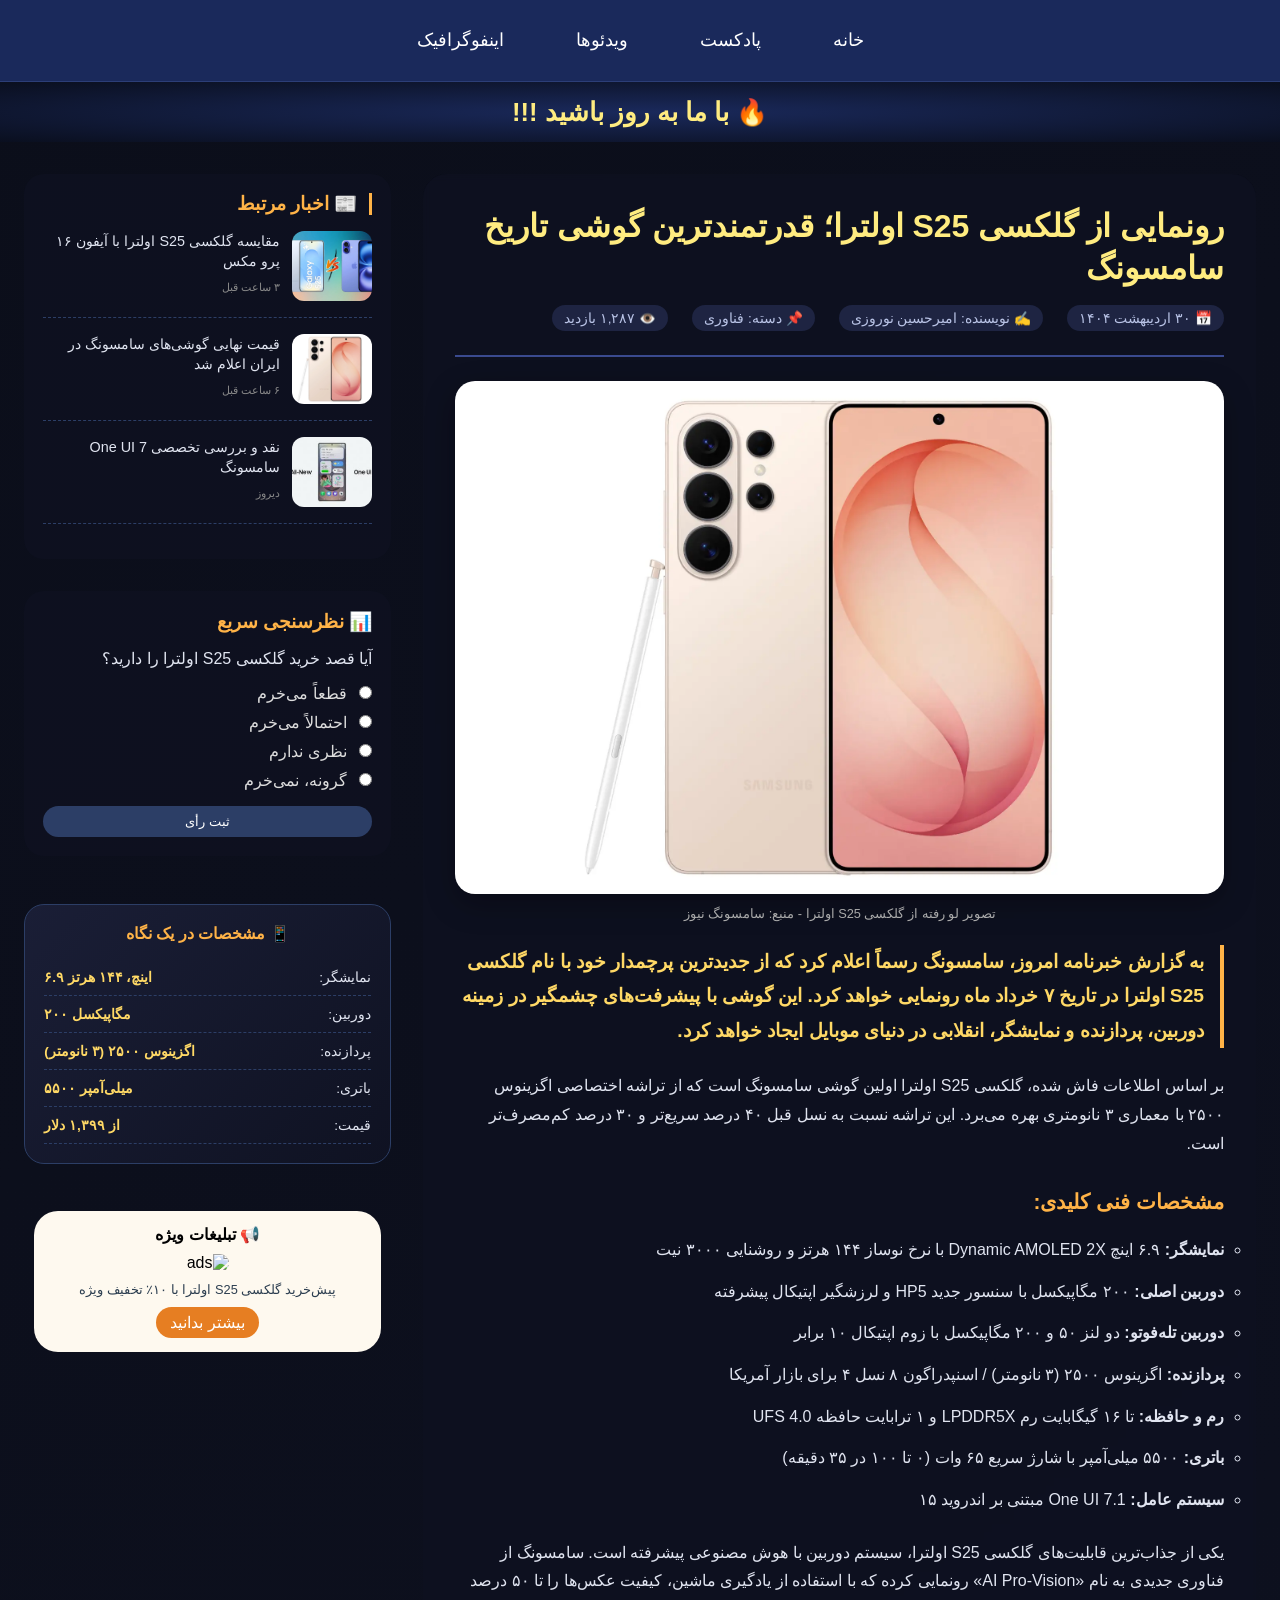
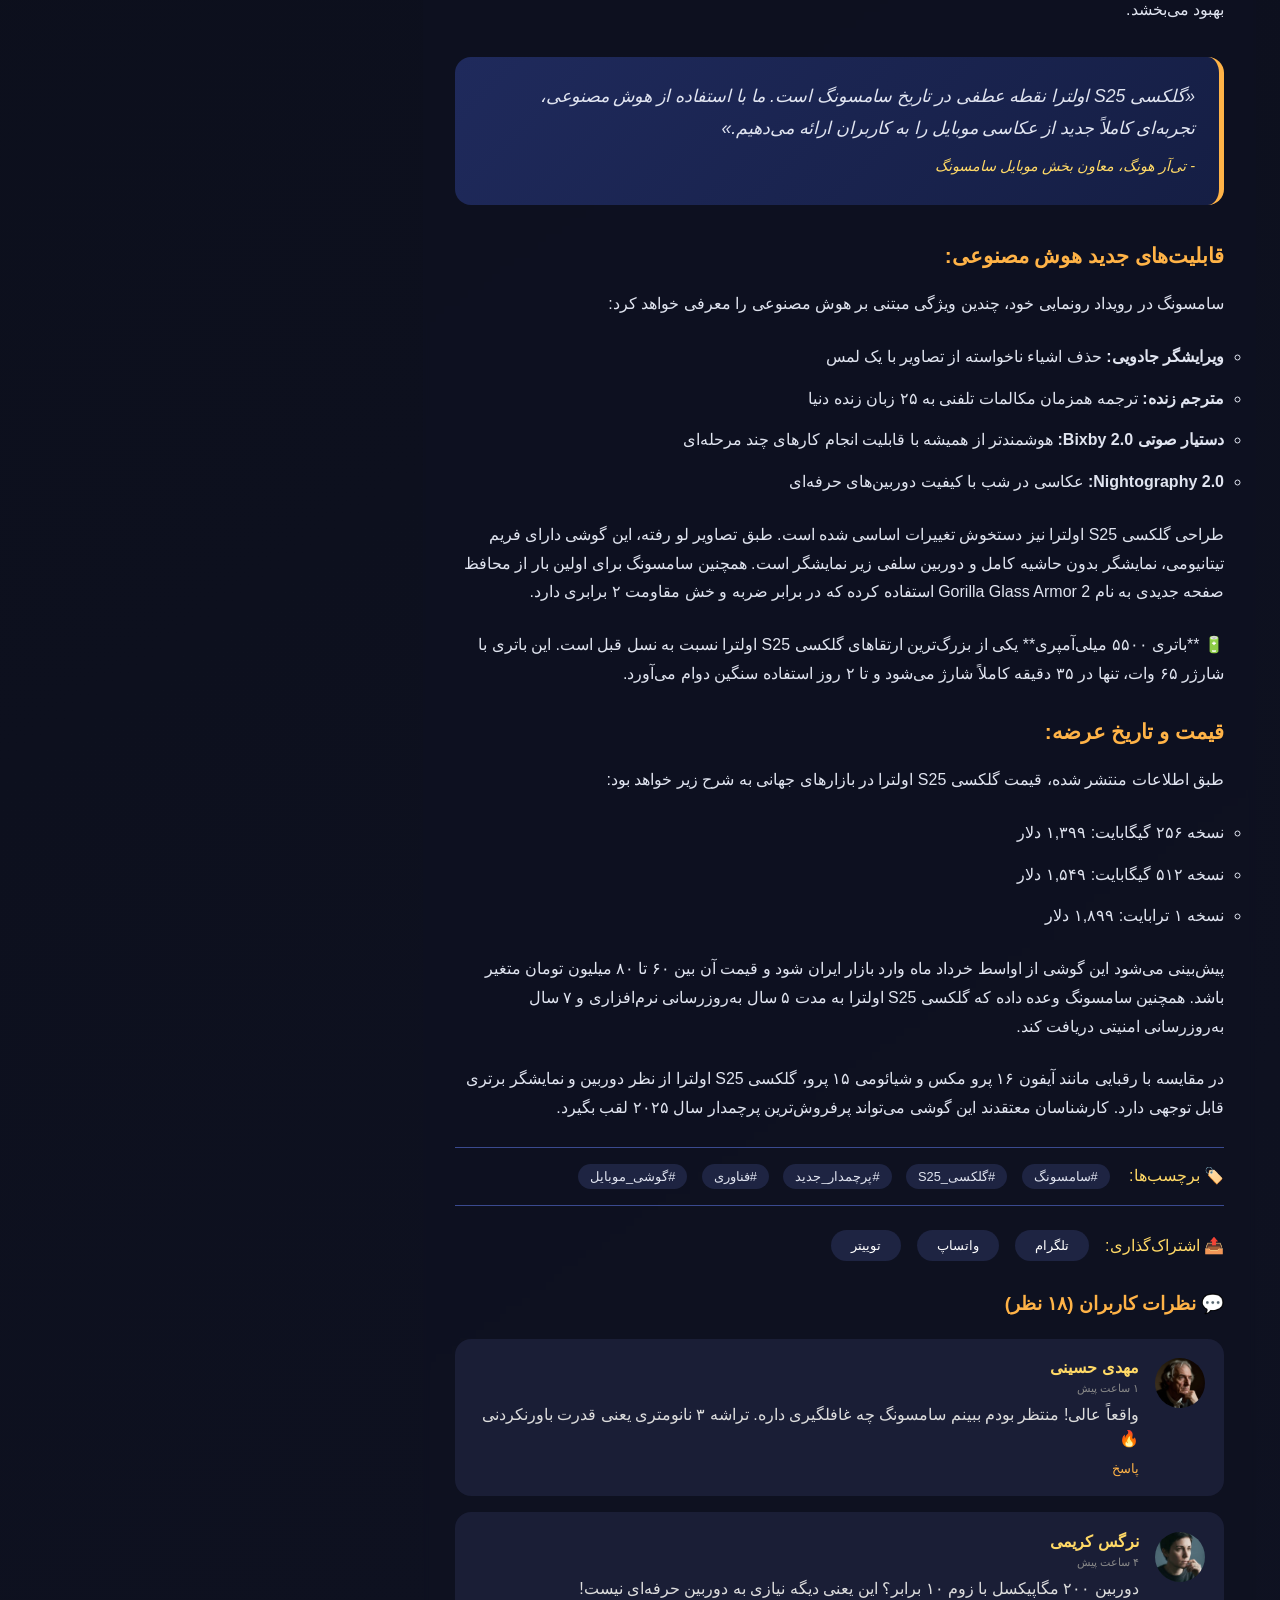
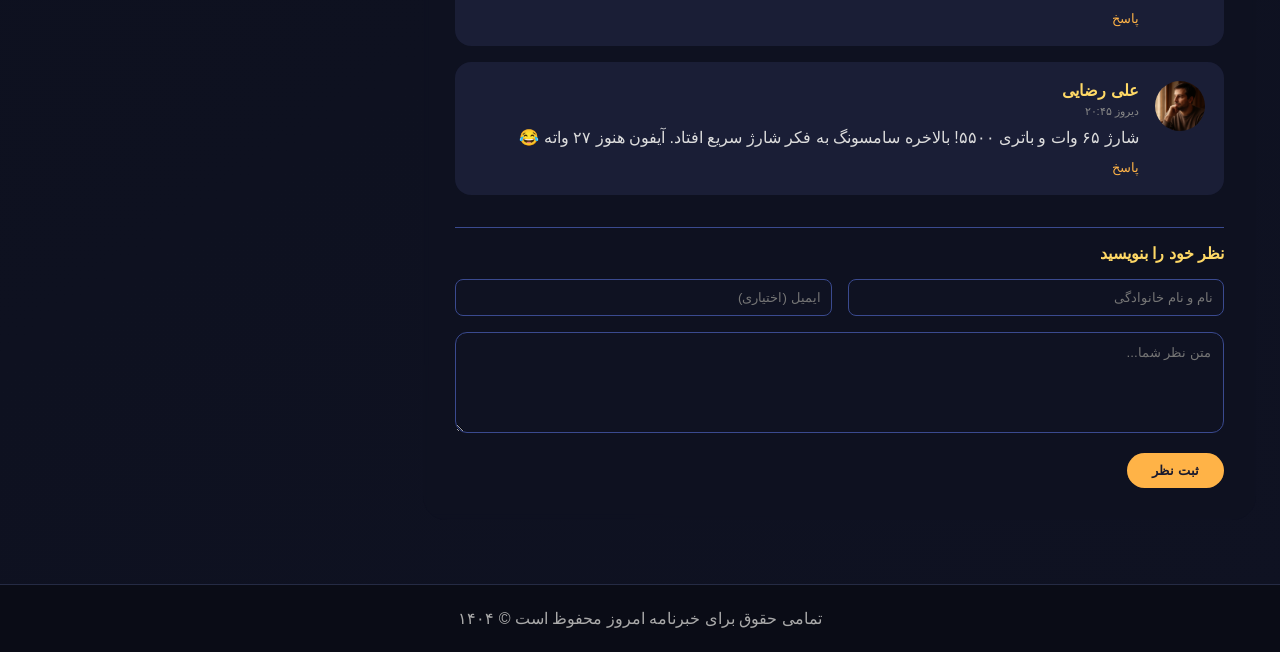
==== index2.html @ b16446d0 "Add files via upload" ====
<!DOCTYPE html>
<html lang="fa" dir="rtl">
<head>
    <meta charset="UTF-8">
    <meta name="viewport" content="width=device-width, initial-scale=1.0">
    <title>جزئیات گوشی پرچمدار جدید سامسونگ | گلکسی S25 اولترا</title>
    <link rel="stylesheet" href="index.css">
    <link rel="stylesheet" href="index2style.css">
    <script src="jquery-3.3.1.min.js"></script>
</head>
<body>
    <header>
        <nav>
            <ul>
                <button class="close">✖ بستن</button>
                <li><a href="index.html">خانه</a></li>
                <li><a href="#">پادکست</a></li>
                <li><a href="#">ویدئوها</a></li>
                <li><a href="#">اینفوگرافیک</a></li>
            </ul>
            <div class="nav-title">
                <h1>🔥 با ما به روز باشید !!!</h1>
            </div>
        </nav>
        <button class="ham">☰ منو</button>
    </header>

    <div class="news-detail-container">
        <!-- ستون اصلی خبر -->
        <div class="detail-main">
            <div class="news-header">
                <h1 class="news-title">رونمایی از گلکسی S25 اولترا؛ قدرتمندترین گوشی تاریخ سامسونگ</h1>
                <div class="news-meta">
                    <span class="news-date">📅 ۳۰ اردیبهشت ۱۴۰۴</span>
                    <span class="news-author">✍️ نویسنده: امیرحسین نوروزی</span>
                    <span class="news-category">📌 دسته: فناوری</span>
                    <span class="news-views">👁️ ۱,۲۸۷ بازدید</span>
                </div>
            </div>

            <div class="news-feature-image">
                <img src="img/price.webp">
                <p class="image-caption">تصویر لو رفته از گلکسی S25 اولترا - منبع: سامسونگ نیوز</p>
            </div>

            <div class="news-body">
                <p class="lead">به گزارش خبرنامه امروز، سامسونگ رسماً اعلام کرد که از جدیدترین پرچمدار خود با نام گلکسی S25 اولترا در تاریخ ۷ خرداد ماه رونمایی خواهد کرد. این گوشی با پیشرفت‌های چشمگیر در زمینه دوربین، پردازنده و نمایشگر، انقلابی در دنیای موبایل ایجاد خواهد کرد.</p>
                
                <p>بر اساس اطلاعات فاش شده، گلکسی S25 اولترا اولین گوشی سامسونگ است که از تراشه اختصاصی اگزینوس ۲۵۰۰ با معماری ۳ نانومتری بهره می‌برد. این تراشه نسبت به نسل قبل ۴۰ درصد سریع‌تر و ۳۰ درصد کم‌مصرف‌تر است.</p>
                
                <h3>مشخصات فنی کلیدی:</h3>
                <ul>
                    <li><strong>نمایشگر:</strong> ۶.۹ اینچ Dynamic AMOLED 2X با نرخ نوساز ۱۴۴ هرتز و روشنایی ۳۰۰۰ نیت</li>
                    <li><strong>دوربین اصلی:</strong> ۲۰۰ مگاپیکسل با سنسور جدید HP5 و لرزشگیر اپتیکال پیشرفته</li>
                    <li><strong>دوربین تله‌فوتو:</strong> دو لنز ۵۰ و ۲۰۰ مگاپیکسل با زوم اپتیکال ۱۰ برابر</li>
                    <li><strong>پردازنده:</strong> اگزینوس ۲۵۰۰ (۳ نانومتر) / اسنپدراگون ۸ نسل ۴ برای بازار آمریکا</li>
                    <li><strong>رم و حافظه:</strong> تا ۱۶ گیگابایت رم LPDDR5X و ۱ ترابایت حافظه UFS 4.0</li>
                    <li><strong>باتری:</strong> ۵۵۰۰ میلی‌آمپر با شارژ سریع ۶۵ وات (۰ تا ۱۰۰ در ۳۵ دقیقه)</li>
                    <li><strong>سیستم عامل:</strong> One UI 7.1 مبتنی بر اندروید ۱۵</li>
                </ul>
                
                <p>یکی از جذاب‌ترین قابلیت‌های گلکسی S25 اولترا، سیستم دوربین با هوش مصنوعی پیشرفته است. سامسونگ از فناوری جدیدی به نام «AI Pro-Vision» رونمایی کرده که با استفاده از یادگیری ماشین، کیفیت عکس‌ها را تا ۵۰ درصد بهبود می‌بخشد.</p>
                
                <div class="quote-box">
                    <p>«گلکسی S25 اولترا نقطه عطفی در تاریخ سامسونگ است. ما با استفاده از هوش مصنوعی، تجربه‌ای کاملاً جدید از عکاسی موبایل را به کاربران ارائه می‌دهیم.»</p>
                    <span>- تی‌آر هونگ، معاون بخش موبایل سامسونگ</span>
                </div>
                
                <h3>قابلیت‌های جدید هوش مصنوعی:</h3>
                <p>سامسونگ در رویداد رونمایی خود، چندین ویژگی مبتنی بر هوش مصنوعی را معرفی خواهد کرد:</p>
                <ul>
                    <li><strong>ویرایشگر جادویی:</strong> حذف اشیاء ناخواسته از تصاویر با یک لمس</li>
                    <li><strong>مترجم زنده:</strong> ترجمه همزمان مکالمات تلفنی به ۲۵ زبان زنده دنیا</li>
                    <li><strong>دستیار صوتی Bixby 2.0:</strong> هوشمندتر از همیشه با قابلیت انجام کارهای چند مرحله‌ای</li>
                    <li><strong>Nightography 2.0:</strong> عکاسی در شب با کیفیت دوربین‌های حرفه‌ای</li>
                </ul>
                
                <p>طراحی گلکسی S25 اولترا نیز دستخوش تغییرات اساسی شده است. طبق تصاویر لو رفته، این گوشی دارای فریم تیتانیومی، نمایشگر بدون حاشیه کامل و دوربین سلفی زیر نمایشگر است. همچنین سامسونگ برای اولین بار از محافظ صفحه جدیدی به نام Gorilla Glass Armor 2 استفاده کرده که در برابر ضربه و خش مقاومت ۲ برابری دارد.</p>
                
                <div class="highlight-box">
                    <p>🔋 **باتری ۵۵۰۰ میلی‌آمپری** یکی از بزرگ‌ترین ارتقاهای گلکسی S25 اولترا نسبت به نسل قبل است. این باتری با شارژر ۶۵ وات، تنها در ۳۵ دقیقه کاملاً شارژ می‌شود و تا ۲ روز استفاده سنگین دوام می‌آورد.</p>
                </div>
                
                <h3>قیمت و تاریخ عرضه:</h3>
                <p>طبق اطلاعات منتشر شده، قیمت گلکسی S25 اولترا در بازارهای جهانی به شرح زیر خواهد بود:</p>
                <ul>
                    <li>نسخه ۲۵۶ گیگابایت: ۱,۳۹۹ دلار</li>
                    <li>نسخه ۵۱۲ گیگابایت: ۱,۵۴۹ دلار</li>
                    <li>نسخه ۱ ترابایت: ۱,۸۹۹ دلار</li>
                </ul>
                <p>پیش‌بینی می‌شود این گوشی از اواسط خرداد ماه وارد بازار ایران شود و قیمت آن بین ۶۰ تا ۸۰ میلیون تومان متغیر باشد. همچنین سامسونگ وعده داده که گلکسی S25 اولترا به مدت ۵ سال به‌روزرسانی نرم‌افزاری و ۷ سال به‌روزرسانی امنیتی دریافت کند.</p>
                
                <p>در مقایسه با رقبایی مانند آیفون ۱۶ پرو مکس و شیائومی ۱۵ پرو، گلکسی S25 اولترا از نظر دوربین و نمایشگر برتری قابل توجهی دارد. کارشناسان معتقدند این گوشی می‌تواند پرفروش‌ترین پرچمدار سال ۲۰۲۵ لقب بگیرد.</p>
            </div>

            <!-- برچسب‌ها -->
            <div class="news-tags">
                <span>🏷️ برچسب‌ها:</span>
                <a href="#">#سامسونگ</a>
                <a href="#">#گلکسی_S25</a>
                <a href="#">#پرچمدار_جدید</a>
                <a href="#">#فناوری</a>
                <a href="#">#گوشی_موبایل</a>
            </div>

            <!-- دکمه‌های اشتراک‌گذاری -->
            <div class="share-buttons">
                <span>📤 اشتراک‌گذاری:</span>
                <button class="share-telegram">تلگرام</button>
                <button class="share-whatsapp">واتساپ</button>
                <button class="share-twitter">توییتر</button>
            </div>

            <!-- بخش نظرات -->
            <div class="comments-section">
                <h3>💬 نظرات کاربران (۱۸ نظر)</h3>
                
                <div class="comment-list">
                    <div class="comment-item">
                        <img src="img/person1.webp" alt="کاربر" class="comment-avatar">
                        <div class="comment-content">
                            <div class="comment-author">مهدی حسینی</div>
                            <div class="comment-date">۱ ساعت پیش</div>
                            <div class="comment-text">واقعاً عالی! منتظر بودم ببینم سامسونگ چه غافلگیری داره. تراشه ۳ نانومتری یعنی قدرت باورنکردنی 🔥</div>
                            <button class="reply-btn">پاسخ</button>
                        </div>
                    </div>
                    
                    <div class="comment-item">
                        <img src="img/person2.jpg" alt="کاربر" class="comment-avatar">
                        <div class="comment-content">
                            <div class="comment-author">نرگس کریمی</div>
                            <div class="comment-date">۴ ساعت پیش</div>
                            <div class="comment-text">دوربین ۲۰۰ مگاپیکسل با زوم ۱۰ برابر؟ این یعنی دیگه نیازی به دوربین حرفه‌ای نیست!</div>
                            <button class="reply-btn">پاسخ</button>
                        </div>
                    </div>
                    
                    <div class="comment-item">
                        <img src="img/person3.png" alt="کاربر" class="comment-avatar">
                        <div class="comment-content">
                            <div class="comment-author">علی رضایی</div>
                            <div class="comment-date">دیروز ۲۰:۴۵</div>
                            <div class="comment-text">شارژ ۶۵ وات و باتری ۵۵۰۰! بالاخره سامسونگ به فکر شارژ سریع افتاد. آیفون هنوز ۲۷ واته 😂</div>
                            <button class="reply-btn">پاسخ</button>
                        </div>
                    </div>
                </div>

                <!-- فرم ثبت نظر -->
                <div class="comment-form">
                    <h4>نظر خود را بنویسید</h4>
                    <form id="commentForm">
                        <div class="form-row">
                            <input type="text" placeholder="نام و نام خانوادگی" required>
                            <input type="email" placeholder="ایمیل (اختیاری)">
                        </div>
                        <textarea rows="5" placeholder="متن نظر شما..." required></textarea>
                        <button type="submit" class="submit-comment">ثبت نظر</button>
                    </form>
                </div>
            </div>
        </div>

        <!-- سایدبار راست -->
        <div class="detail-sidebar">
            <!-- اخبار مرتبط -->
            <div class="related-news">
                <h3>📰 اخبار مرتبط</h3>
                <div class="related-item">
                    <img src="img/s25.webp" alt="خبر مرتبط">
                    <div class="related-info">
                        <a href="#">مقایسه گلکسی S25 اولترا با آیفون ۱۶ پرو مکس</a>
                        <span>۳ ساعت قبل</span>
                    </div>
                </div>
                <div class="related-item">
                    <img src="img/price.webp" alt="خبر مرتبط">
                    <div class="related-info">
                        <a href="#">قیمت نهایی گوشی‌های سامسونگ در ایران اعلام شد</a>
                        <span>۶ ساعت قبل</span>
                    </div>
                </div>
                <div class="related-item">
                    <img src="img/one ui.jpg" alt="خبر مرتبط">
                    <div class="related-info">
                        <a href="#">نقد و بررسی تخصصی One UI 7 سامسونگ</a>
                        <span>دیروز</span>
                    </div>
                </div>
            </div>

            <!-- نظرسنجی -->
            <div class="poll-box">
                <h3>📊 نظرسنجی سریع</h3>
                <p>آیا قصد خرید گلکسی S25 اولترا را دارید؟</p>
                <div class="poll-options">
                    <label><input type="radio" name="poll"> قطعاً می‌خرم</label>
                    <label><input type="radio" name="poll"> احتمالاً می‌خرم</label>
                    <label><input type="radio" name="poll"> نظری ندارم</label>
                    <label><input type="radio" name="poll"> گرونه، نمی‌خرم</label>
                </div>
                <button class="vote-btn">ثبت رأی</button>
            </div>

            <!-- مشخصات گوشی در یک نگاه -->
            <div class="specs-box">
                <h3>📱 مشخصات در یک نگاه</h3>
                <div class="spec-item">
                    <span class="spec-name">نمایشگر:</span>
                    <span class="spec-value">۶.۹ اینچ، ۱۴۴ هرتز</span>
                </div>
                <div class="spec-item">
                    <span class="spec-name">دوربین:</span>
                    <span class="spec-value">۲۰۰ مگاپیکسل</span>
                </div>
                <div class="spec-item">
                    <span class="spec-name">پردازنده:</span>
                    <span class="spec-value">اگزینوس ۲۵۰۰ (۳ نانومتر)</span>
                </div>
                <div class="spec-item">
                    <span class="spec-name">باتری:</span>
                    <span class="spec-value">۵۵۰۰ میلی‌آمپر</span>
                </div>
                <div class="spec-item">
                    <span class="spec-name">قیمت:</span>
                    <span class="spec-value">از ۱,۳۹۹ دلار</span>
                </div>
            </div>

            <!-- تبلیغات -->
            <div class="ads">
                <div class="ad-container">
                    <h4>📢 تبلیغات ویژه</h4>
                    <img src="https://picsum.photos/id/20/300/180" alt="ads">
                    <p class="ad-text">پیش‌خرید گلکسی S25 اولترا با ۱۰٪ تخفیف ویژه</p>
                    <a href="#" class="ad-link">بیشتر بدانید</a>
                </div>
            </div>
        </div>
    </div>

    <footer>
        <span>تمامی حقوق برای خبرنامه امروز محفوظ است © ۱۴۰۴</span>
    </footer>

    <script src="index.js"></script>
    <script>
        // فرم ثبت نظر
        $('#commentForm').on('submit', function(e) {
            e.preventDefault();
            let name = $(this).find('input[placeholder="نام و نام خانوادگی"]').val();
            let comment = $(this).find('textarea').val();
            if(name && comment) {
                alert('نظر شما با موفقیت ثبت شد ✅');
                $(this)[0].reset();
            } else {
                alert('لطفاً نام و متن نظر را وارد کنید');
            }
        });
        
        // نظرسنجی
        $('.vote-btn').click(function() {
            let selected = $('input[name="poll"]:checked');
            if(selected.length > 0) {
                alert('رأی شما با موفقیت ثبت شد 📊');
            } else {
                alert('لطفاً یک گزینه را انتخاب کنید');
            }
        });
    </script>
</body>
</html>
---- index.css ----
* {
    margin: 0;
    padding: 0;
    box-sizing: border-box;
}

body {
    background: linear-gradient(145deg, #0b0e1a 0%, #0f1222 100%);
    scroll-behavior: smooth;
    font-family:sans-serif;
}

@font-face {
    font-family: 'IRANround';
    src: url(font/IRAN\ Rounded.ttf);
}

/* هدر و نویگیشن */
header {
    position: sticky;
    top: 0;
    z-index: 1000;
    background-color: #0f1222;
}

nav ul {
    display: flex;
    flex-direction: row;
    gap: 40px;
    justify-content: center;
    padding: 30px;
    font-size: 1.1rem;
    align-items: center;
    border-bottom: 1px solid #2c3e77;
    background-color: #1A295B;
    list-style: none;
}

nav li a {
    text-decoration: none;
    color: white;
    transition: 0.2s ease;
    padding: 8px 16px;
    border-radius: 30px;
}

nav li a:hover {
    background-color: white;
    color: black;
}

.nav-title {
    background: radial-gradient(#1A295B, #0a0f1f);
    text-align: center;
    padding: 15px;
}

.nav-title h1 {
    color: #ffec80;
    font-size: 1.6rem;
    background: none;
    display: inline-block;
}

.ham {
    display: none;
    padding: 10px 18px;
    border-radius: 40px;
    font-size: 1.1rem;
    background-color: #1A295B;
    color: white;
    border: none;
    cursor: pointer;
    margin: 12px 15px;
}

.close {
    display: none;
    padding: 10px 18px;
    border-radius: 40px;
    font-size: 1.1rem;
    background-color: #dc3545;
    color: white;
    border: none;
    cursor: pointer;
}

/* بخش سه ستونی */
section {
    display: flex;
    flex-direction: row;
    justify-content: space-between;
    padding: 1.5rem 1rem;
    gap: 1.5rem;
}

/* راست */
.right {
    width: 22%;
    background: rgba(15, 18, 34, 0.7);
    border-left: 1px solid #2c3e50;
    border-radius: 20px;
    padding: 0.8rem 0;
}

.right li {
    list-style: none;
    text-align: center;
    margin: 0.6rem 0;
}

.right li a {
    text-decoration: none;
    color: #ddd;
    display: block;
    padding: 8px;
    border-radius: 40px;
}

.right li a:hover {
    background: #ffffff20;
    color: #ffd966;
}

/* مرکز */
.center {
    width: 54%;
    background: #0e1120cc;
    border-radius: 24px;
    backdrop-filter: blur(3px);
}

/* چپ */
.left {
    width: 22%;
    background: rgba(15, 18, 34, 0.7);
    border-radius: 20px;
    padding: 0.5rem 0;
}

/* تیترها */
.titr {
    text-align: center;
    margin: 1rem 0 0.5rem;
}

.titr h1 {
    background: linear-gradient(135deg, #3a4a8f, #1f2a5c);
    padding: 8px 18px;
    border-radius: 40px;
    font-size: 1.2rem;
    display: inline-block;
    color: white;
}

/* اخبار */
.news, .shorts {
    padding: 0.8rem 1.2rem;
}

.news li, .shorts li {
    list-style: none;
    margin: 12px 0;
}

.news li a, .shorts li a {
    color: #eef2ff;
    text-decoration: none;
    display: block;
}

.news li a::before {
    content: "•";
    color: #f9c74f;
    font-size: 1.3rem;
    margin-left: 10px;
}

.shorts li a::before {
    content: "▪";
    color: #f9844a;
    margin-left: 8px;
}

.news li a:hover, .shorts li a:hover {
    color: #ffbc6e;
    padding-right: 5px;
}

hr {
    border: 0;
    border-top: 1px dashed #3e4a6b;
    margin: 6px 0;
}

/* ==================== */
/* اسلایدر ویدئویی - اصلاح شده برای کار با دکمه‌ها */
/* ==================== */
.video-slider {
    overflow-x: auto;
    overflow-y: hidden;
    white-space: nowrap;
    scroll-behavior: smooth;
    padding: 15px 10px;
    margin: 10px 0;
    direction: ltr;
    cursor: grab;
    scrollbar-width: thin;
}

.video-slider::-webkit-scrollbar {
    height: 6px;
}

.video-slider::-webkit-scrollbar-track {
    background: #1e2442;
    border-radius: 10px;
}

.video-slider::-webkit-scrollbar-thumb {
    background: #ffb347;
    border-radius: 10px;
}

.videos {
    display: inline-flex;
    gap: 20px;
    direction: rtl;
}

.video-item {
    display: inline-block;
    width: 220px;
    text-align: center;
    background: #1e2442;
    border-radius: 16px;
    padding: 12px 8px;
    transition: 0.2s;
    white-space: normal;
}

.video-item img {
    width: 100%;
    height: 130px;
    object-fit: cover;
    border-radius: 12px;
}

.video-item a {
    color: #ffd966;
    text-decoration: none;
    font-size: 0.85rem;
    display: block;
    margin-top: 8px;
}

.video-item:hover {
    transform: scale(1.02);
    background: #2a3155;
}

.video-slider-btn {
    display: flex;
    gap: 12px;
    justify-content: center;
    margin: 10px 0;
}

.prev, .next {
    background: #2c3e66;
    border: none;
    padding: 8px 20px;
    font-size: 1rem;
    border-radius: 40px;
    color: white;
    cursor: pointer;
    transition: 0.2s;
}

.prev:hover, .next:hover {
    background: #e67e22;
    transform: scale(1.05);
}

/* یادداشت‌ها */
.main {
    display: flex;
    justify-content: center;
    margin: 12px 0;
}

.container {
    background: #1f253f;
    width: 90%;
    display: flex;
    align-items: center;
    border-radius: 20px;
    padding: 8px;
    gap: 12px;
}

.container img {
    width: 60px;
    height: 60px;
    border-radius: 50%;
    object-fit: cover;
    border: 2px solid #ffb347;
}

.container-text a {
    color: #f0f0f0;
    text-decoration: none;
    font-weight: bold;
}

.container-text p {
    color: #b9c3e6;
    font-size: 0.75rem;
}

/* هات نیوز */
.hot-news {
    background: #282f55;
    border-radius: 28px;
    margin: 20px 12px;
    padding: 8px 0;
}

.hot-news a {
    display: block;
    color: #ffecb3;
    text-decoration: none;
    padding: 12px 20px;
    border-bottom: 1px solid #3d4680;
}

.hot-news h2{
    color: #f9c74f;
}

/* تبلیغات */
.ads {
    margin: 15px 10px;
    display: flex;
    flex-direction: column;
    gap: 24px;
}

.ad-container {
    background: #fef9ef;
    border-radius: 24px;
    padding: 14px;
    text-align: center;
}

.ad-container img {
    width: 100%;
    max-height: 140px;
    object-fit: cover;
    border-radius: 16px;
}

.ad-text {
    font-size: 0.8rem;
    color: #2c3e50;
    margin: 10px 0;
}

.ad-link {
    background: #e67e22;
    color: white;
    padding: 6px 14px;
    border-radius: 40px;
    text-decoration: none;
    display: inline-block;
}

.ad-container h4{
margin-bottom: 10px;
}



/* فوتر */
footer {
    background: #0a0c16;
    text-align: center;
    padding: 1.5rem;
    color: #aaa;
    border-top: 1px solid #252b44;
    margin-top: 2rem;
}



/* ریسپانسیو */
@media (max-width: 880px) {
    section {
        flex-direction: column;
        align-items: center;
    }
    .right, .center, .left {
        width: 98%;
        margin-bottom: 20px;
    }

    nav ul {
        display: none;
        flex-direction: column;
        position: absolute;
        top: 80px;
        right: 0;
        width: 260px;
        background: #10162e6e;
        backdrop-filter: blur(10px);
        border-radius: 20px;
        padding: 20px;
        z-index: 1200;
        gap: 1rem;
    }
    nav ul li{
        margin-bottom: 20px;
        margin-top: 20px;
    }
    .ham {
        display: inline-block;
    }
    .close {
        display: block;
        width: fit-content;
    }
    .video-item {
        width: 180px;
    }
}
---- index2style.css ----
/* صفحه جزئیات خبر */
.news-detail-container {
    display: flex;
    flex-direction: row;
    justify-content: space-between;
    padding: 2rem 1.5rem;
    gap: 2rem;
    max-width: 1400px;
    margin: 0 auto;
}

/* ستون اصلی */
.detail-main {
    width: 68%;
    background: rgba(15, 18, 34, 0.7);
    border-radius: 24px;
    padding: 2rem;
    backdrop-filter: blur(3px);
}

/* سایدبار */
.detail-sidebar {
    width: 30%;
    display: flex;
    flex-direction: column;
    gap: 2rem;
}

/* هدر خبر */
.news-header {
    border-bottom: 2px solid #3a4a8f;
    padding-bottom: 1.5rem;
    margin-bottom: 1.5rem;
}

.news-title {
    font-size: 2rem;
    color: #ffec80;
    margin-bottom: 1rem;
    line-height: 1.3;
}

.news-meta {
    display: flex;
    gap: 1.5rem;
    flex-wrap: wrap;
    color: #b9c3e6;
    font-size: 0.85rem;
}

.news-meta span {
    background: #1e2442;
    padding: 5px 12px;
    border-radius: 20px;
}

/* تصویر اصلی */
.news-feature-image {
    margin: 1.5rem 0;
}

.news-feature-image img {
    width: 100%;
    border-radius: 20px;
    box-shadow: 0 10px 30px rgba(0,0,0,0.3);
}

.image-caption {
    font-size: 0.8rem;
    color: #aaa;
    text-align: center;
    margin-top: 8px;
}

/* متن خبر */
.news-body {
    line-height: 1.8;
    color: #e0e4f0;
}

.lead {
    font-size: 1.2rem;
    font-weight: bold;
    color: #ffd966;
    border-right: 4px solid #ffb347;
    padding-right: 1rem;
    margin-bottom: 1.5rem;
}

.news-body p {
    margin-bottom: 1.5rem;
}

.news-body h3 {
    color: #ffb347;
    margin: 1.5rem 0 1rem 0;
    font-size: 1.3rem;
}

.news-body ul {
    margin: 1rem 0 1.5rem 2rem;
    list-style-type: circle;
}

.news-body li {
    margin-bottom: 0.8rem;
}

/* جعبه نقل قول */
.quote-box {
    background: linear-gradient(135deg, #1f2a5c, #151e44);
    border-right: 5px solid #ffb347;
    padding: 1.5rem;
    border-radius: 16px;
    margin: 2rem 0;
    font-style: italic;
}

.quote-box p {
    margin-bottom: 0.5rem;
    font-size: 1.1rem;
}

.quote-box span {
    color: #ffd966;
    font-size: 0.9rem;
}

/* برچسب‌ها */
.news-tags {
    padding: 1rem 0;
    border-top: 1px solid #3a4a8f;
    border-bottom: 1px solid #3a4a8f;
    margin: 1.5rem 0;
}

.news-tags span {
    color: #ffd966;
    margin-left: 10px;
}

.news-tags a {
    display: inline-block;
    background: #1e2442;
    color: #e0e4f0;
    text-decoration: none;
    padding: 5px 12px;
    border-radius: 20px;
    font-size: 0.8rem;
    margin: 0 5px;
    transition: 0.2s;
}

.news-tags a:hover {
    background: #ffb347;
    color: #1a1a2e;
}

/* دکمه‌های اشتراک‌گذاری */
.share-buttons {
    display: flex;
    gap: 1rem;
    align-items: center;
    margin: 1.5rem 0;
}

.share-buttons span {
    color: #ffd966;
}

.share-buttons button {
    background: #1e2442;
    border: none;
    padding: 8px 20px;
    border-radius: 30px;
    color: white;
    cursor: pointer;
    transition: 0.2s;
}

.share-telegram:hover { background: #0088cc; }
.share-whatsapp:hover { background: #25D366; }
.share-twitter:hover { background: #1DA1F2; }

/* بخش نظرات */
.comments-section {
    margin-top: 2rem;
}

.comments-section h3 {
    color: #ffb347;
    margin-bottom: 1.5rem;
}

.comment-item {
    display: flex;
    gap: 1rem;
    padding: 1.2rem;
    background: #1a1e36;
    border-radius: 16px;
    margin-bottom: 1rem;
}

.comment-avatar {
    width: 50px;
    height: 50px;
    border-radius: 50%;
    object-fit: cover;
}

.comment-content {
    flex: 1;
}

.comment-author {
    font-weight: bold;
    color: #ffd966;
    margin-bottom: 5px;
}

.comment-date {
    font-size: 0.7rem;
    color: #888;
    margin-bottom: 8px;
}

.comment-text {
    color: #ddd;
    line-height: 1.5;
    margin-bottom: 8px;
}

.reply-btn {
    background: none;
    border: none;
    color: #ffb347;
    cursor: pointer;
    font-size: 0.8rem;
    padding: 0;
}

/* فرم نظر */
.comment-form {
    margin-top: 2rem;
    padding-top: 1rem;
    border-top: 1px solid #3a4a8f;
}

.comment-form h4 {
    color: #ffd966;
    margin-bottom: 1rem;
}

.form-row {
    display: flex;
    gap: 1rem;
    margin-bottom: 1rem;
}

.form-row input {
    flex: 1;
    padding: 10px;
    border-radius: 8px;
    border: 1px solid #3a4a8f;
    background: #0f1222;
    color: white;
}

.comment-form textarea {
    width: 100%;
    padding: 12px;
    border-radius: 12px;
    border: 1px solid #3a4a8f;
    background: #0f1222;
    color: white;
    resize: vertical;
    font-family: inherit;
}

.submit-comment {
    background: #ffb347;
    border: none;
    padding: 10px 25px;
    border-radius: 30px;
    color: #1a1a2e;
    font-weight: bold;
    cursor: pointer;
    margin-top: 1rem;
    transition: 0.2s;
}

.submit-comment:hover {
    background: #ff8c00;
    transform: scale(1.02);
}

/* اخبار مرتبط */
.related-news {
    background: rgba(15, 18, 34, 0.7);
    border-radius: 20px;
    padding: 1.2rem;
}

.related-news h3 {
    color: #ffb347;
    margin-bottom: 1rem;
    border-right: 3px solid #ffb347;
    padding-right: 12px;
}

.related-item {
    display: flex;
    gap: 12px;
    margin-bottom: 1rem;
    padding-bottom: 1rem;
    border-bottom: 1px dashed #2c3e66;
}

.related-item img {
    width: 80px;
    height: 70px;
    object-fit: cover;
    border-radius: 12px;
}

.related-info a {
    color: #e0e4f0;
    text-decoration: none;
    font-size: 0.9rem;
    line-height: 1.4;
    display: block;
    margin-bottom: 5px;
}

.related-info a:hover {
    color: #ffd966;
}

.related-info span {
    font-size: 0.7rem;
    color: #888;
}

/* نظرسنجی */
.poll-box {
    background: rgba(15, 18, 34, 0.7);
    border-radius: 20px;
    padding: 1.2rem;
}

.poll-box h3 {
    color: #ffb347;
    margin-bottom: 1rem;
}

.poll-box p {
    color: #e0e4f0;
    margin-bottom: 1rem;
}

.poll-options {
    display: flex;
    flex-direction: column;
    gap: 10px;
    margin-bottom: 1rem;
}

.poll-options label {
    color: #ddd;
    cursor: pointer;
}

.poll-options input {
    margin-left: 8px;
    cursor: pointer;
}

.vote-btn {
    background: #2c3e66;
    border: none;
    padding: 8px 20px;
    border-radius: 30px;
    color: white;
    cursor: pointer;
    width: 100%;
    transition: 0.2s;
}

.vote-btn:hover {
    background: #ffb347;
    color: #1a1a2e;
}

.specs-box {
    background: linear-gradient(135deg, #1a1e36, #0f1222);
    border-radius: 20px;
    padding: 1.2rem;
    margin-top: 1rem;
    border: 1px solid #2c3e66;
}

.specs-box h3 {
    color: #ffb347;
    margin-bottom: 1rem;
    font-size: 1rem;
    text-align: center;
}

.spec-item {
    display: flex;
    justify-content: space-between;
    padding: 10px 0;
    border-bottom: 1px dashed #2c3e66;
}

.spec-name {
    color: #e0e4f0;
    font-size: 0.85rem;
}

.spec-value {
    color: #ffd966;
    font-size: 0.85rem;
    font-weight: bold;
    direction: ltr;
}

/* ریسپانسیو */
@media (max-width: 880px) {
    .news-detail-container {
        flex-direction: column;
        padding: 1rem;
    }
    
    .detail-main, .detail-sidebar {
        width: 100%;
    }
    
    .news-title {
        font-size: 1.5rem;
    }
    
    .form-row {
        flex-direction: column;
    }
}
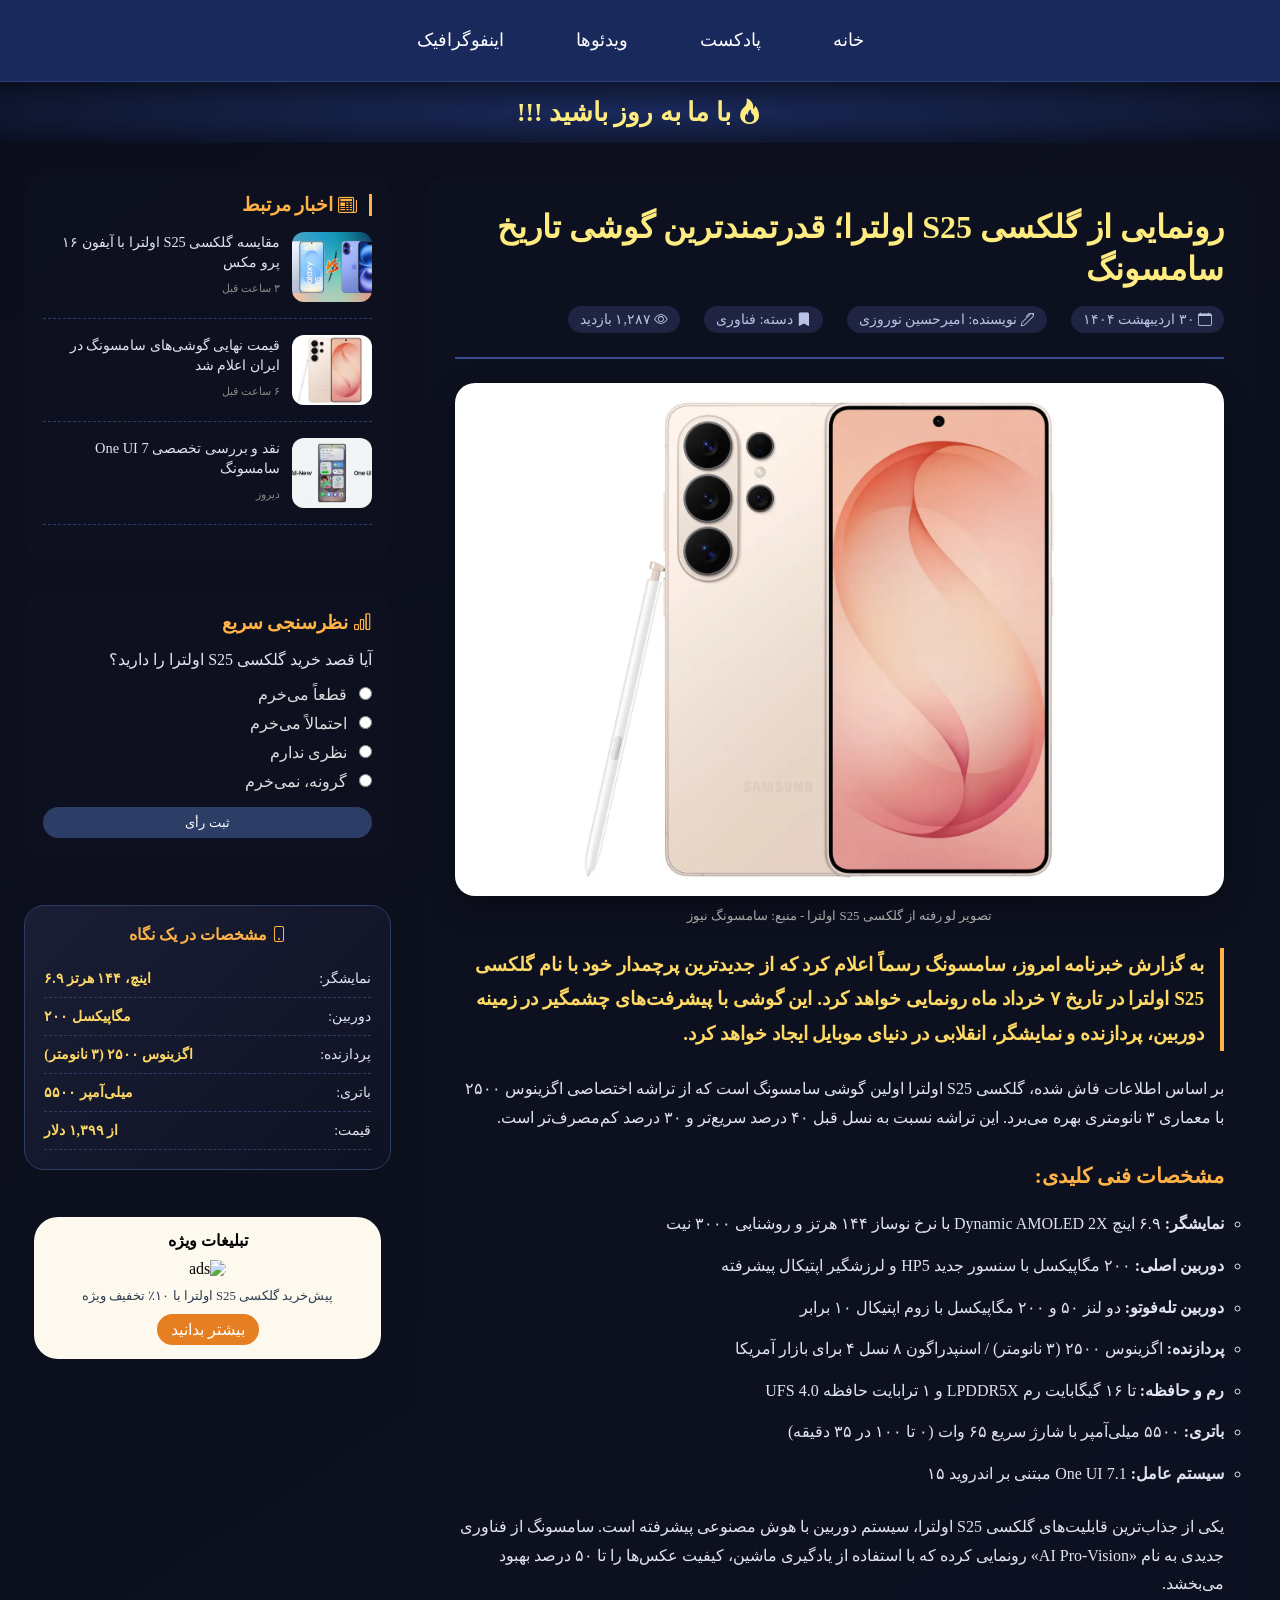
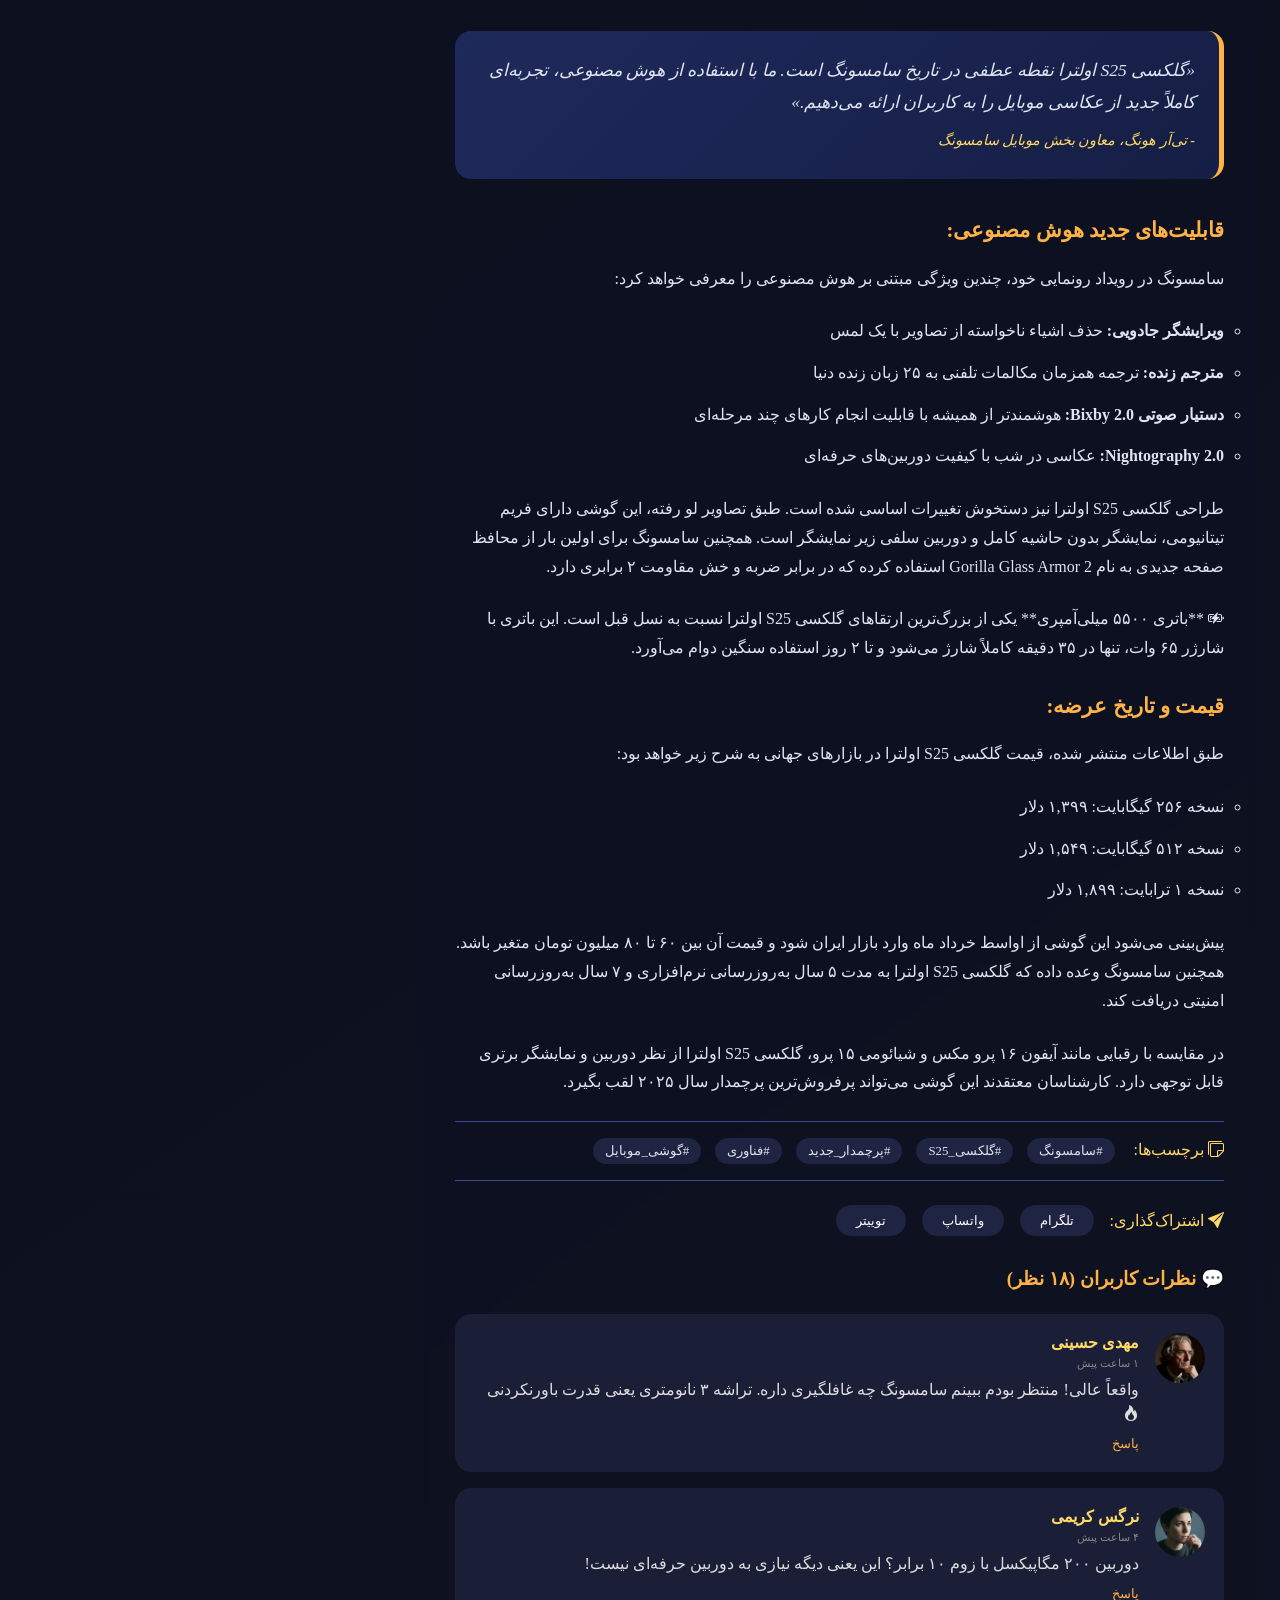
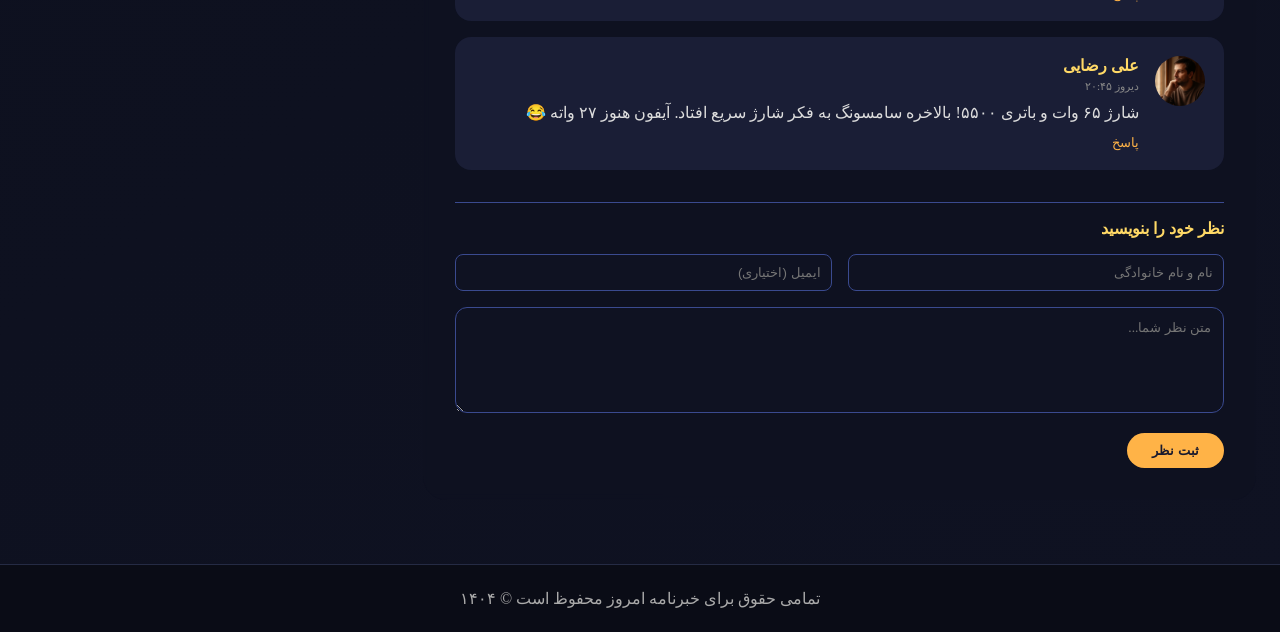
==== commit e83838eb: "Update index2.html" ====
--- a/index2.html
+++ b/index2.html
@@ -7,6 +7,7 @@
     <link rel="stylesheet" href="index.css">
     <link rel="stylesheet" href="index2style.css">
     <script src="jquery-3.3.1.min.js"></script>
+    <link rel="stylesheet" href="https://cdn.jsdelivr.net/npm/bootstrap-icons@1.13.1/font/bootstrap-icons.min.css">
 </head>
 <body>
     <header>
@@ -19,7 +20,7 @@
                 <li><a href="#">اینفوگرافیک</a></li>
             </ul>
             <div class="nav-title">
-                <h1>🔥 با ما به روز باشید !!!</h1>
+                <h1><i class="bi bi-fire"></i> با ما به روز باشید !!!</h1>
             </div>
         </nav>
         <button class="ham">☰ منو</button>
@@ -31,10 +32,10 @@
             <div class="news-header">
                 <h1 class="news-title">رونمایی از گلکسی S25 اولترا؛ قدرتمندترین گوشی تاریخ سامسونگ</h1>
                 <div class="news-meta">
-                    <span class="news-date">📅 ۳۰ اردیبهشت ۱۴۰۴</span>
-                    <span class="news-author">✍️ نویسنده: امیرحسین نوروزی</span>
-                    <span class="news-category">📌 دسته: فناوری</span>
-                    <span class="news-views">👁️ ۱,۲۸۷ بازدید</span>
+                    <span class="news-date"><i class="bi bi-calendar"></i> ۳۰ اردیبهشت ۱۴۰۴</span>
+                    <span class="news-author"><i class="bi bi-pen"></i> نویسنده: امیرحسین نوروزی</span>
+                    <span class="news-category"><i class="bi bi-bookmark-fill"></i> دسته: فناوری</span>
+                    <span class="news-views"><i class="bi bi-eye"></i> ۱,۲۸۷ بازدید</span>
                 </div>
             </div>
 
@@ -78,7 +79,7 @@
                 <p>طراحی گلکسی S25 اولترا نیز دستخوش تغییرات اساسی شده است. طبق تصاویر لو رفته، این گوشی دارای فریم تیتانیومی، نمایشگر بدون حاشیه کامل و دوربین سلفی زیر نمایشگر است. همچنین سامسونگ برای اولین بار از محافظ صفحه جدیدی به نام Gorilla Glass Armor 2 استفاده کرده که در برابر ضربه و خش مقاومت ۲ برابری دارد.</p>
                 
                 <div class="highlight-box">
-                    <p>🔋 **باتری ۵۵۰۰ میلی‌آمپری** یکی از بزرگ‌ترین ارتقاهای گلکسی S25 اولترا نسبت به نسل قبل است. این باتری با شارژر ۶۵ وات، تنها در ۳۵ دقیقه کاملاً شارژ می‌شود و تا ۲ روز استفاده سنگین دوام می‌آورد.</p>
+                    <p><i class="bi bi-battery-charging"></i> **باتری ۵۵۰۰ میلی‌آمپری** یکی از بزرگ‌ترین ارتقاهای گلکسی S25 اولترا نسبت به نسل قبل است. این باتری با شارژر ۶۵ وات، تنها در ۳۵ دقیقه کاملاً شارژ می‌شود و تا ۲ روز استفاده سنگین دوام می‌آورد.</p>
                 </div>
                 
                 <h3>قیمت و تاریخ عرضه:</h3>
@@ -95,7 +96,7 @@
 
             <!-- برچسب‌ها -->
             <div class="news-tags">
-                <span>🏷️ برچسب‌ها:</span>
+                <span><i class="bi bi-stickies"></i> برچسب‌ها:</span>
                 <a href="#">#سامسونگ</a>
                 <a href="#">#گلکسی_S25</a>
                 <a href="#">#پرچمدار_جدید</a>
@@ -105,7 +106,7 @@
 
             <!-- دکمه‌های اشتراک‌گذاری -->
             <div class="share-buttons">
-                <span>📤 اشتراک‌گذاری:</span>
+                <span><i class="bi bi-send-fill"></i> اشتراک‌گذاری:</span>
                 <button class="share-telegram">تلگرام</button>
                 <button class="share-whatsapp">واتساپ</button>
                 <button class="share-twitter">توییتر</button>
@@ -121,7 +122,7 @@
                         <div class="comment-content">
                             <div class="comment-author">مهدی حسینی</div>
                             <div class="comment-date">۱ ساعت پیش</div>
-                            <div class="comment-text">واقعاً عالی! منتظر بودم ببینم سامسونگ چه غافلگیری داره. تراشه ۳ نانومتری یعنی قدرت باورنکردنی 🔥</div>
+                            <div class="comment-text">واقعاً عالی! منتظر بودم ببینم سامسونگ چه غافلگیری داره. تراشه ۳ نانومتری یعنی قدرت باورنکردنی <i class="bi bi-fire"></i></div>
                             <button class="reply-btn">پاسخ</button>
                         </div>
                     </div>
@@ -166,7 +167,7 @@
         <div class="detail-sidebar">
             <!-- اخبار مرتبط -->
             <div class="related-news">
-                <h3>📰 اخبار مرتبط</h3>
+                <h3><i class="bi bi-newspaper"></i> اخبار مرتبط</h3>
                 <div class="related-item">
                     <img src="img/s25.webp" alt="خبر مرتبط">
                     <div class="related-info">
@@ -192,7 +193,7 @@
 
             <!-- نظرسنجی -->
             <div class="poll-box">
-                <h3>📊 نظرسنجی سریع</h3>
+                <h3><i class="bi bi-bar-chart"></i> نظرسنجی سریع</h3>
                 <p>آیا قصد خرید گلکسی S25 اولترا را دارید؟</p>
                 <div class="poll-options">
                     <label><input type="radio" name="poll"> قطعاً می‌خرم</label>
@@ -205,7 +206,7 @@
 
             <!-- مشخصات گوشی در یک نگاه -->
             <div class="specs-box">
-                <h3>📱 مشخصات در یک نگاه</h3>
+                <h3><i class="bi bi-phone"></i> مشخصات در یک نگاه</h3>
                 <div class="spec-item">
                     <span class="spec-name">نمایشگر:</span>
                     <span class="spec-value">۶.۹ اینچ، ۱۴۴ هرتز</span>
@@ -231,7 +232,7 @@
             <!-- تبلیغات -->
             <div class="ads">
                 <div class="ad-container">
-                    <h4>📢 تبلیغات ویژه</h4>
+                    <h4>تبلیغات ویژه</h4>
                     <img src="https://picsum.photos/id/20/300/180" alt="ads">
                     <p class="ad-text">پیش‌خرید گلکسی S25 اولترا با ۱۰٪ تخفیف ویژه</p>
                     <a href="#" class="ad-link">بیشتر بدانید</a>
@@ -252,7 +253,7 @@
             let name = $(this).find('input[placeholder="نام و نام خانوادگی"]').val();
             let comment = $(this).find('textarea').val();
             if(name && comment) {
-                alert('نظر شما با موفقیت ثبت شد ✅');
+                alert('نظر شما با موفقیت ثبت شد');
                 $(this)[0].reset();
             } else {
                 alert('لطفاً نام و متن نظر را وارد کنید');
@@ -263,11 +264,11 @@
         $('.vote-btn').click(function() {
             let selected = $('input[name="poll"]:checked');
             if(selected.length > 0) {
-                alert('رأی شما با موفقیت ثبت شد 📊');
+                alert('رأی شما با موفقیت ثبت شد');
             } else {
                 alert('لطفاً یک گزینه را انتخاب کنید');
             }
         });
     </script>
 </body>
-</html>+</html>
--- a/index.css
+++ b/index.css
@@ -7,7 +7,7 @@
 body {
     background: linear-gradient(145deg, #0b0e1a 0%, #0f1222 100%);
     scroll-behavior: smooth;
-    font-family:sans-serif;
+    font-family:'IRANround';
 }
 
 @font-face {
@@ -432,4 +432,4 @@
     .video-item {
         width: 180px;
     }
-}+}
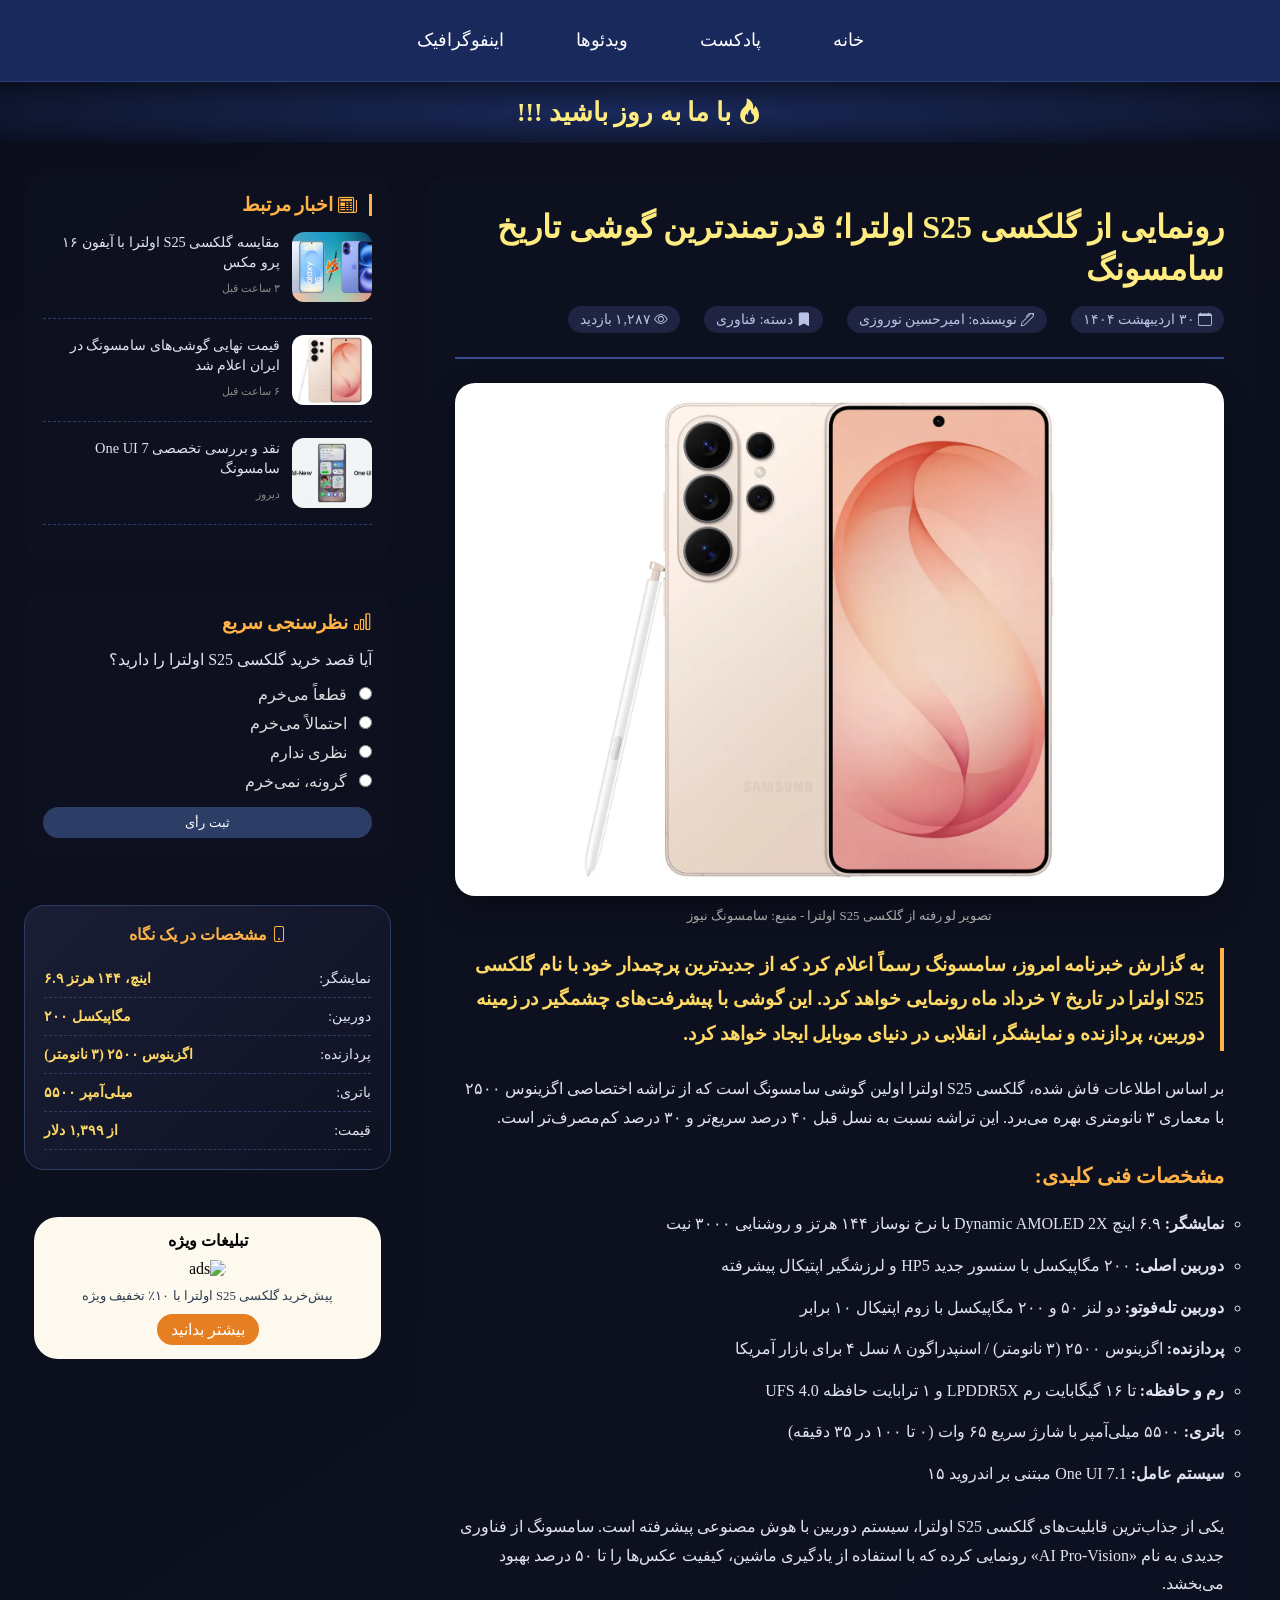
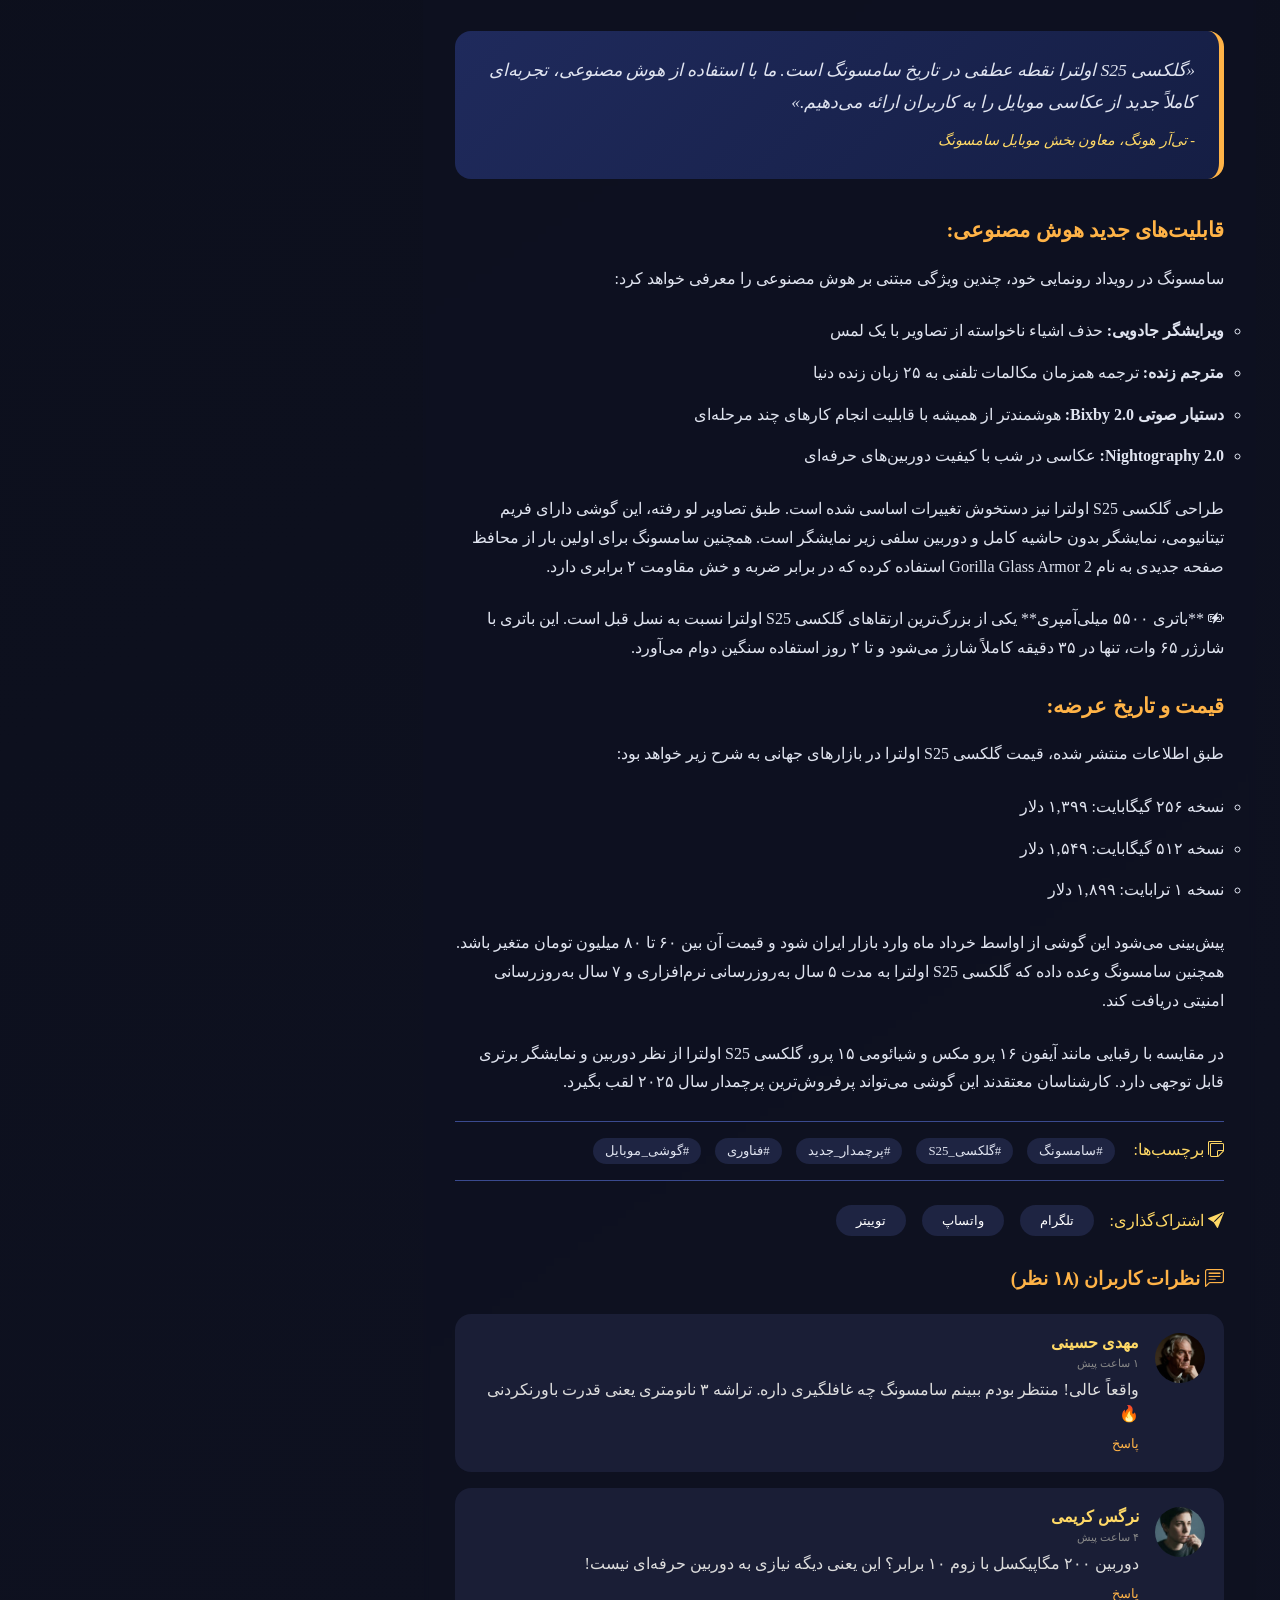
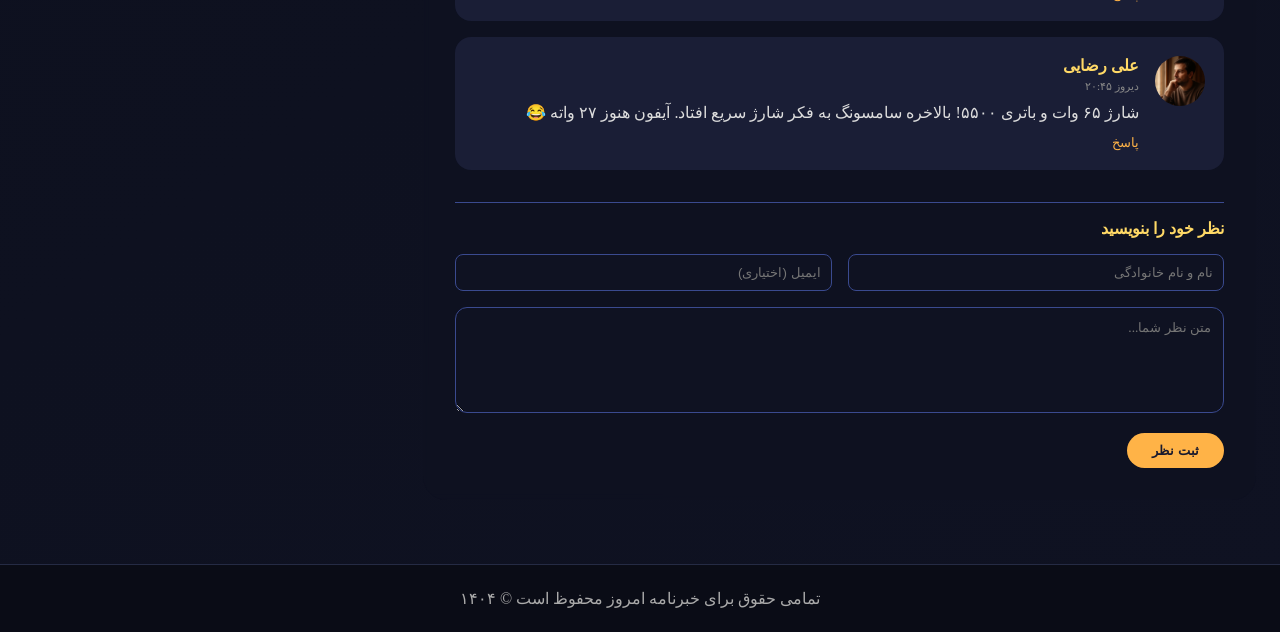
==== commit 7372ed24: "Update index2.html" ====
--- a/index2.html
+++ b/index2.html
@@ -114,7 +114,7 @@
 
             <!-- بخش نظرات -->
             <div class="comments-section">
-                <h3>💬 نظرات کاربران (۱۸ نظر)</h3>
+                <h3><i class="bi bi-chat-left-text"></i> نظرات کاربران (۱۸ نظر)</h3>
                 
                 <div class="comment-list">
                     <div class="comment-item">
@@ -122,7 +122,7 @@
                         <div class="comment-content">
                             <div class="comment-author">مهدی حسینی</div>
                             <div class="comment-date">۱ ساعت پیش</div>
-                            <div class="comment-text">واقعاً عالی! منتظر بودم ببینم سامسونگ چه غافلگیری داره. تراشه ۳ نانومتری یعنی قدرت باورنکردنی <i class="bi bi-fire"></i></div>
+                            <div class="comment-text">واقعاً عالی! منتظر بودم ببینم سامسونگ چه غافلگیری داره. تراشه ۳ نانومتری یعنی قدرت باورنکردنی 🔥</div>
                             <button class="reply-btn">پاسخ</button>
                         </div>
                     </div>
